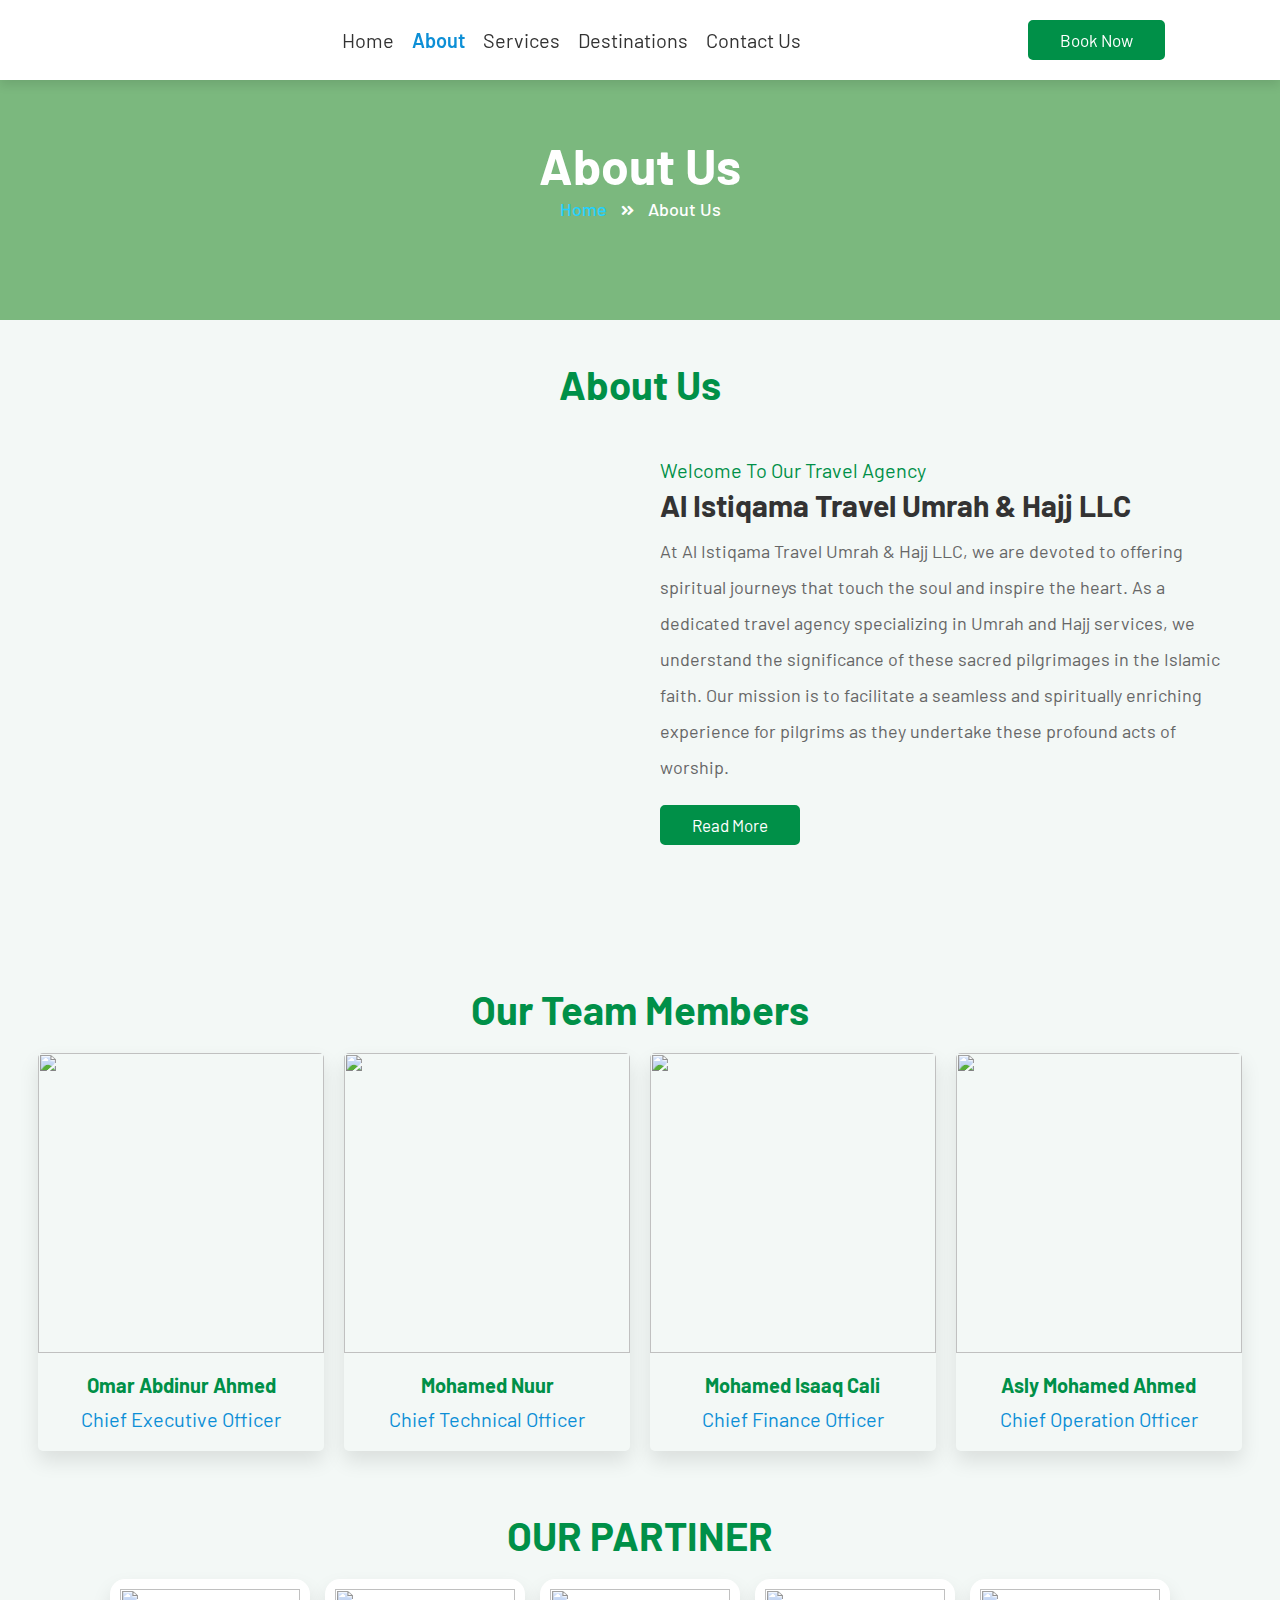
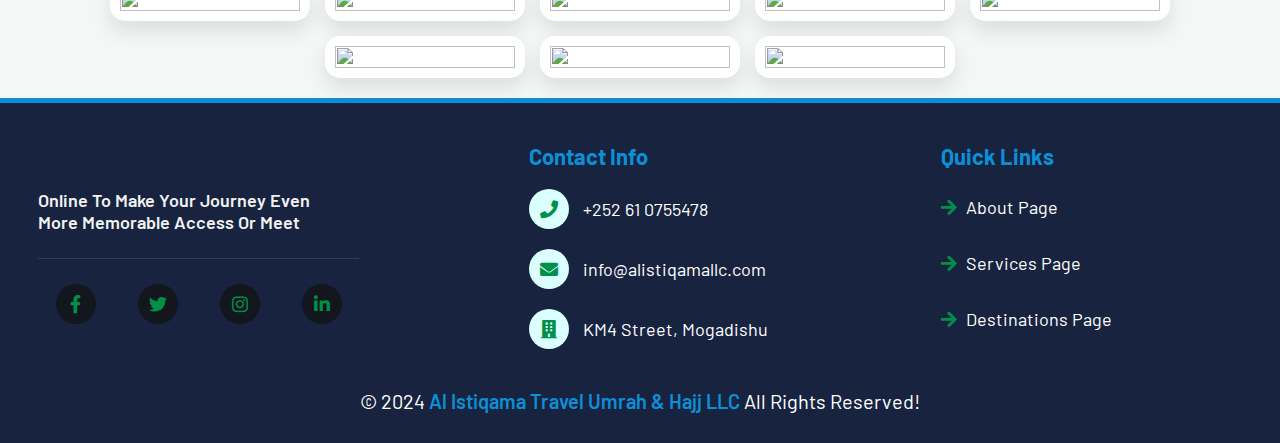
==== about.html @ 095cbe44 "Add files via upload" ====
<!DOCTYPE html>
<html lang="en">
<head>
    <meta charset="UTF-8">
    <meta name="viewport" content="width=device-width, initial-scale=1.0">
    <title>Al Istiqama Travel Umrah & Hajj LLC</title>
    <link rel="shortcut icon" type="image/x-icon" href="images/favicon.png">
    <!-- font awesome cdn link  -->
    <link rel="stylesheet" href="https://cdnjs.cloudflare.com/ajax/libs/font-awesome/5.15.3/css/all.min.css">
    <!-- custom css file link -->
    <link rel="stylesheet" href="style.css">
</head>
<body>
    
    <!-- header section starts -->

    <header class="header">

        <div id="menu-btn" class="fas fa-bars"></div>

        <a href="index.html" class="logo">
            <img src="images/logo.png" alt="" style="width: 220px; margin: -17px;">
        </a>

        <nav class="navbar">
            <div id="close-navbar" class="fas fa-times"></div>
            <a href="index.html">Home</a>
            <a class="active" href="about.html">About</a>
            <a href="service.html">Services</a>
            <a href="destinations.html">Destinations</a>
            <a href="contact.html">Contact Us</a>
        </nav>

        <a href="contact.html" class="btn"> book now</a>

    </header>

    <!-- header section ends

    <!-- breadcrumb section starts -->

    <section class="breadcrumb">
        <div class="breadcrumb-content">
            <h2 class="maintitle">About Us</h2>
            <p>
                <a href="index.html">Home</a>
                <i class="fa fa-angle-double-right "></i>
                <span> About Us </span>
            </p>
            </nav>
        </div>
    </section>

    <!-- breadcrumb section ends -->
    
    <!-- about section starts -->

    <section class="about" id="about">

        <h1 class="heading">about us</h1>

        <div class="container">

            <div class="image-container">
                <img src="images/about.jpg" alt="" class="image">
            </div>

            <div class="content">
                <span>Welcome To Our Travel Agency</span>
                <h3>Al Istiqama Travel Umrah & Hajj LLC</h3>
                <p style="text-transform: none;">At Al Istiqama Travel Umrah & Hajj LLC, we are devoted to offering spiritual journeys that touch the soul and inspire the heart. 
                    As a dedicated travel agency specializing in Umrah and Hajj services, we understand the significance of these sacred pilgrimages in the Islamic faith. 
                    Our mission is to facilitate a seamless and spiritually enriching experience for pilgrims as they undertake these profound acts of worship. <br>
                </p>
                <a href="#" class="btn"> read more</a>    
            </div>

        </div>

    </section>

    <!-- about section ends -->
    
    <!-- team section starts -->

    <section class="team" id="team">

        <h1 class="heading">Our Team Members</h1>

        <div class="box-container">

            <div class="box">
                <div class="image">
                    <img src="images/unknown1.jpg" alt="">
                </div>
                <div class="content">
                    <h3>Omar Abdinur Ahmed</h3>
                    <div class="position">Chief Executive Officer</div>
                </div>
            </div>

            <div class="box">
                <div class="image">
                    <img src="images/unknown1.jpg" alt="">
                </div>
                <div class="content">
                    <h3>Mohamed Nuur</h3>
                    <div class="position">Chief Technical Officer</div>
                </div>
            </div>

            <div class="box">
                <div class="image">
                    <img src="images/unknown1.jpg" alt="">
                </div>
                <div class="content">
                    <h3>Mohamed Isaaq Cali</h3>
                    <div class="position">Chief Finance Officer</div>
                </div>
            </div>

            <div class="box">
                <div class="image">
                    <img src="images/unknown2.png" alt="">
                </div>
                <div class="content">
                    <h3>Asly Mohamed Ahmed</h3>
                    <div class="position">Chief Operation Officer</div>
                       
                </div>
            </div>

        </div>

    </section>

    <!-- team section ends -->

<!-- partnership  section starts -->

<section class="partners" id="partners">

    <h1 class="heading">OUR PARTINER</h1>

    <div class="box-container">

        <div class="box">
            <img src="images/turkish.png" alt="">
        </div>

        <div class="box">
            <img src="images/qatar.png" alt="">
        </div>

        <div class="box">
            <img src="images/flydubai.png" alt="">
        </div>

        <div class="box">
            <img src="images/ethiopian.png" alt="">
        </div>

        <div class="box">
            <img src="images/kenya.png" alt="">
        </div>

        <div class="box">
            <img src="images/daallo.png" alt="">
        </div>

        <div class="box">
            <img src="images/african.png" alt="">
        </div>

        <div class="box">
            <img src="images/jubba.png" alt="">
        </div>

    </div>

</section>

<!-- partnership section ends -->




    <!-- footer section starts -->

    <section class="footer">

        <div class="box-container">

            <div class="box footer-top">
                <a href="index.html"><img src="images/logo_white.png" alt="" style="max-width: 80%;"></a>
                <p>Online to make your journey even <br>more memorable access or meet</p>
                <ul class="footer-social">
                    <li><a href="#"><i class="fab fa-facebook-f"></i></a></li>
                    <li><a href="#"><i class="fab fa-twitter"></i></a></li>
                    <li><a href="#"><i class="fab fa-instagram"></i></a></li>
                    <li><a href="#"><i class="fab fa-linkedin-in"></i></a></li>
                </ul>
            </div>

            <div class="box">
                <h3>contact info</h3>
                <a href="tel:+252610755478"> <span><i class="fas fa-phone"></i></span> +252 61 0755478</a>
                <a href="mailto:info@alistiqamallc.com" style="text-transform: lowercase;"> <span><i class="fas fa-envelope"></i></span> info@alistiqamallc.com</a>
                <a href="#"> <span><i class="fas fa-building"></i></span> KM4 Street, Mogadishu</b> </a>
            </div>

            <div class="box">
                <h3>quick links</h3>
                <a href="about.html"><i class="fas fa-arrow-right"></i> About Page</a>
                <a href="service.html"><i class="fas fa-arrow-right"></i> Services Page </a>
                <a href="destinations.html"><i class="fas fa-arrow-right"></i> Destinations Page</a>
            </div>

        </div>

        <div class="credit">&copy; 2024 <span>Al Istiqama Travel Umrah & Hajj LLC</span> All rights reserved!</div>

    </section>

    <!-- footer section ends -->

    <a class="scroll-top scroll-to-target open" href="#top" style="display: none;">
        <i class="fas fa-angle-double-up"></i>
    </a>

    
</body>
</html>
---- style.css ----
@import url('https://fonts.googleapis.com/css2?family=Barlow:wght@200;300;400;600;700;800&display=swap');

*{
    font-family: 'Barlow', sans-serif;
    margin: 0; padding: 0;
    box-sizing: border-box;
    outline: none; border: none;
    text-decoration: none;
    text-transform: capitalize;
    transition: all .2s linear;
}

html{
    font-size: 62.5%;
    overflow-x: hidden;
    scroll-behavior: smooth;
    scroll-padding-top: 4rem;
}

section{
    padding: 2rem 3%;
}

.heading{
    text-align: center;
    font-size: 4rem;
    margin: 2rem 0;
    color: #009048;
}

.btn{
    display: inline-block;
    margin-top: 1rem;
    background: #009048;
    color: #fff;
    padding: .8rem 3rem;
    border: .2rem solid #009048;
    cursor: pointer;
    font-size: 1.7rem;
    border-radius: 0.5rem;
}

.btn:hover{
    /* color: #009048;
    background: rgba(41, 165, 163, .2); */
    background: #0d8fd6;
    border: .2rem solid #0d8fd6;
}

/* header */

.header{
    position: fixed;
    top: 0; left: 0; right: 0;
    background: #fff;
    z-index: 1000;
    display: flex;
    align-items: center;
    justify-content: space-between;
    padding: 2rem 9%;
    box-shadow: 0 .5rem 1rem rgba(0,0,0,0.1);
}

.header .logo{
    font-size: 2.5rem;
    font-weight: bolder;
    color: #009048;
    text-transform: uppercase;
}

.header .logo img {
    width: 220px; 
    margin: -17px;
}

.header .navbar a{
    color: #333;
    font-size: 2rem;
    margin: 0 .8rem;
}

.header .navbar a:hover{
    color: #0d8fd6;
    font-weight: 600;
    border-bottom: solid #0d8fd6;
}
header .navbar .active {
    color: #0d8fd6;
    font-weight: 600;
}

.header .navbar #close-navbar{
    position: absolute;
    top: 1.5rem;
    left: 2rem;
    font-size: 4rem;
    cursor: pointer;
    color: #444;
    display: none;
}

.header .navbar #close-navbar:hover{
    transform: rotate(90deg);
}

.header .btn{
    margin-top: 0;
}

#menu-btn{
    color: #333;
    border: .1rem solid #333;
    font-size: 3rem;
    padding: .5rem 1.2rem;
    border-radius: .5rem;
    cursor: pointer;
    display: none;
}

/* end */

/* banner */

.banner{
    min-height: 100vh;
    display: flex;
    align-items: center;
    justify-content: center;
    z-index: 0;
    position: relative;
}

.banner .content{
    text-align: center;
}

.banner .content h3{
    font-size: 4.5rem;
    color: #fff;
    text-transform: uppercase;
    text-shadow: 0 .3rem .5rem rgba(0,0,0,0.2);
}

.banner .content p{
    font-size: 2.5rem;
    color: #fff;
    padding: 2.5rem 0;
}

.banner .banner-container img{
    position: absolute;
    top: 0; left: 0;
    z-index: -1;
    height: 100%;
    width: 100%;
    object-fit: cover;
}

.banner .banner-container::after {
    content: "";
    position: absolute;
    left: 0;
    top: 0;
    width: 100%;
    height: 100%;
    background: #003580;
    opacity: 0.6;
    z-index: -1;
}

/* end */

/* breadcrumb */
.breadcrumb {
	background-image: url(images/pattern_bg.jpg);
	background-size: cover;
	background-position: center;
	position: relative;
	z-index: 1;
	padding: 140px 0 100px;
    text-align: center;
}
.breadcrumb::before {
	content: "";
	position: absolute;
	left: 0;
	top: 0;
	width: 100%;
	height: 100%;
	background: #0d7d12c7;
	opacity: .7;
	z-index: -1;
}
.breadcrumb-content .maintitle {
	color: #fff;
	font-size: 50px;
	margin-bottom: 8px;
	line-height: 1;
}
.breadcrumb-content p i {
	margin-right: 1rem;
    margin-left: 1rem;
    font-size: 15px;
}
.breadcrumb-content p {
	font-size: 18px;
	font-weight: 500;
	color: #fff;
}
.breadcrumb-content p a {
	color: #24d0ff;
}

/* end */

/* about */

.about {
    background-color: #F3F8F6;
    background-image: url(images/bg-shape-10.png);
}

.about .container{
    display: flex;
    align-items: center;
    flex-wrap: wrap;
    gap: 4rem;
    margin-top: 5rem;
}

.about .container .image-container{
    flex: 1 1 42rem;
}

.about .container .image-container .image{
    border-radius: 1rem;
    width: 100%;
}

.about .container .image-container .controls{
    text-align: center;
    padding: 2rem 0;
}

.about .container .image-container .controls span{
    display: inline-block;
    height: 2rem; 
    width: 2rem;
    border-radius: 50%;
    background: #009048;
    cursor: pointer;
    margin: .7rem;
}

.about .container .image-container .controls span:hover{
    background: rgba(41, 165, 163, .2);
}

.about .container .content{
    flex: 1 1 42rem;
    margin-bottom: 8rem;
}

.about .container .content span{
    color: #009048;
    font-size: 2rem;
}

.about .container .content h3{
    color: #333;
    font-size: 3rem;
    margin-top: .5rem;
    font-weight: 700;
}

.about .container .content p{
    font-size: 1.8rem;
    padding: 1rem 0;
    color: #666;
    line-height: 2;
}

/* end */

/* team */

.team {
    background-color: #F3F8F6;
    background-image: url(images/bg-shape-01.png);
    background-position: top right;
    background-repeat: no-repeat;
}

.team .box-container{
    display: flex;
    flex-wrap: wrap;
    gap: 2rem;
}

.team .box-container .box{
    flex: 1 1 21rem;
    border-radius: .5rem;
    overflow: hidden;
    box-shadow: 0 1rem 2rem rgba(0,0,0,0.1);
}

.team .box-container .box .image{
    height: 30rem;
    overflow: hidden;
    width: 100%;
}

.team .box-container .box .image img{
    height: 100%;
    width: 100%;
    object-fit: cover;
}

.team .box-container .box:hover .image img{
    transform: scale(1.1);
}

.team .box-container .box .content{
    text-align: center;
    padding: 2rem;
}

.team .box-container .box .content h3{
    font-size: 2rem;
    color: #009048;
}

.team .box-container .box .content .position{
    font-size: 2rem;
    color: #0d8fd6;
    padding-top: 1rem;
}

/* end */

/* services */

.services {
    /* background-color: #F3F8F6; */
    background-image: url(images/bg-shape-07.png);
    background-position: top right;
    background-repeat: no-repeat;
}

.services .box-container{
    display: grid;
    grid-template-columns: repeat(auto-fit, minmax(31rem, 1fr));
    gap: 1.5rem;
}

.services .box-container .box{
    text-align: center;
    padding: 3rem 2rem;
    box-shadow: 0 .5rem 0rem rgba(0, 0, 0, 0.1);
    border-radius: 1rem;
}

.services .box-container .box:hover{
    box-shadow: 0 .5rem 1rem rgba(0,0,0,0.1);
    border-radius: 1rem;
}

.services .box-container .box img{
    height: 10rem;
}

.services .box-container .box h3{
    font-size: 2.2rem;
    padding: 1.5rem 0;
}

.services .box-container .box p{
    font-size: 1.7rem;
    line-height: 2;
}

/* end */

/* flight-schedule */

.flight-schedule {
    background-color: #F3F8F6;
    background-image: url(images/bg-shape-07.png);
    background-position: top right;
    background-repeat: no-repeat;
}

.flight-schedule .box-container{
    display: flex;
    flex-wrap: wrap;
    gap: 2rem;
}

/* end */

/* local-cities */

.local-cities {
    background-color: #F3F8F6;
    background-image: url(images/bg-shape-01.png);
    background-position: top right;
    background-repeat: no-repeat;
}

.local-cities .box-container{
    display: flex;
    flex-wrap: wrap;
    gap: 2rem;
}

.local-cities .box-container .box{
    flex: 1 1 31rem;
    border-radius: .5rem;
    overflow: hidden;
    box-shadow: 0 1rem 2rem rgba(0,0,0,0.1);
}

.local-cities .box-container .box .image{
    height: 20rem;
    overflow: hidden;
    width: 100%;
}

.local-cities .box-container .box .image img{
    height: 100%;
    width: 100%;
    object-fit: cover;
}

.local-cities .box-container .box:hover .image img{
    transform: scale(1.1);
}

.local-cities .box-container .box .content{
    text-align: center;
    padding: 2rem;
}

.local-cities .box-container .box .content h3{
    font-size: 2rem;
    color: #009048;
}

.local-cities .box-container .box .content .price{
    font-size: 2rem;
    color: #333;
    padding-top: 1rem;
}

.local-cities .box-container .box .content .price span{
    color: #009048;
    font-size: 1.5rem;
    text-decoration: line-through;
}

.local-cities .box-container .box .content p{
    font-size: 1.7rem;
    color: #666;
    padding: 1rem 0;
}

/* end */

/* world-cities */

.world-cities {
    background-color: #F3F8F6;
    background-image: url(images/bg-shape-01.png);
    background-position: top right;
    background-repeat: no-repeat;
}

.world-cities .box-container{
    display: flex;
    flex-wrap: wrap;
    gap: .5rem;
}

.world-cities .box-container .box{
    flex: 1 1 26rem;
    height: 26rem;
    overflow: hidden;
    box-shadow: 0 1rem 2rem rgba(0,0,0,0.1);
    border: .5rem solid #fff;
    border-radius: 1.5rem;
    position: relative;
}

.world-cities .box-container .box .banner-img {
    position: absolute;
    left: 0;
    top: 0;
    width: 100%;
    height: 100%;
    -webkit-transition: all 10s;
    transition: all 10s;
}

.world-cities .box-container .box .banner-img img{
    height: 100%;
    width: 100%;
    object-fit: cover;
    position: absolute;
    transform: scale(1);
    transition: 1s linear;
}

.world-cities .box-container .box .banner-img:after {
    content: '';
    position: absolute;
    background-image: -webkit-gradient(linear, left top, left bottom, color-stop(30%, transparent), to(rgba(0, 0, 0, 0.9)));
    background-image: linear-gradient(to bottom, transparent 30%, rgba(0, 0, 0, 0.9) 100%);
    width: 100%;
    height: 100%;
    top: 0;
    left: 0;
    z-index: 1;
}

.world-cities .box-container .box:hover .banner-img img{
    transform: scale(1.1);
}

.title {
    position: absolute;
    bottom: 0;
    left: 0;
    z-index: 11;
    width: 100%;
    padding: 15px 30px 25px 30px;
}

.title-subtitle {
    font-size: 20px;
    color: #009048;
}

.title-main {
    font-size: 26px;
    color: #fff;
    margin: 0;
    line-height: 1.2;
    font-family: "system-ui";
}

/* end */

/* book */

.book .row{
    display: flex;
    flex-wrap: wrap;
    gap: 3rem;
    align-items: center;
}

.book .row form{
    flex: 1 1 40rem;
    padding: 2rem;
    box-shadow: 0 .5rem 1rem rgba(0,0,0,0.1);
    border-radius: .5rem;
}

.book .row form h2{
    font-size: 2.2rem;
    padding: 1.5rem 0;
    color: #009048;
    text-align: center;
}

.book .row form .inputBox{
    padding: .5rem 0;
}

.book .row form .inputBox input{
    width: 100%;
    padding: 1rem;
    border: .1rem solid rgb(41 165 163);
    font-size: 1.7rem;
    color: #666;
    text-transform: none;
    border-radius: .5rem;
}

.book .row form .inputBox textarea{
    width: 100%;
    padding: 1rem;
    border: .1rem solid rgb(41 165 163);
    font-size: 1.7rem;
    color: #666;
    text-transform: none;
    border-radius: .5rem;
}

.book .row form .inputBox h3{
    font-size: 2rem;
    padding: 1rem 0;
    color: #333;
}

/* end */

/* partners */

.partners {
    background-color: #F3F8F6;
    background-image: url(images/bg-shape-07.png);
    background-position: top right;
    background-repeat: no-repeat;
}

.partners .box-container{
    display: flex;
    flex-wrap: wrap;
    gap: 1.5rem;
    justify-content: center;
}

.partners .box-container .box{
    flex: 1 1 20rem;
    overflow: hidden;
    box-shadow: 0 1rem 2rem rgba(0,0,0,0.1);
    border-radius: 1.5rem;
    background: #fff;
    padding: 1rem;
    max-width: 200px;
}

.partners .box-container .box img{
    object-fit: contain;
    width: 100%;
    height: 100%;
    
}

/* end */

/* contact */

.contact{
    background: rgba(41, 165, 163, .1);
}

.contact .content{
    text-align: center;
    max-width: 60rem;
    margin: 1rem auto;
}

.contact .content h3{
    font-size: 3rem;
    margin-bottom: 1rem;
    color: #009048;
}

.contact .content p{
    font-size: 1.7rem;
    padding: 1rem 0;
    color: #666;
    line-height: 2;
}

.contact .content p a {
    color: #009048;
}

.contact .content p a:hover{
    text-decoration: underline;
}

.contact .content form{
    display: flex;
    border: .1rem solid #009048;
    border-radius: .5rem;
    padding: .5rem;
    margin: 1rem 0;
}

.contact .content form .email{
    width: 100%;
    padding: 1rem 1.4rem;
    font-size: 1.7rem;
    text-transform: none;
}

.contact .content form .btn{
    margin-top: 0;
}

/* end */

/* footer */

.footer {
    background-image: url(images/footer_bg.jpg);
    background-size: cover;
    background-position: center;
    background-color: hsl(222, 46%, 17%);
    background-repeat: no-repeat;
    border-top: 5px solid #0d8fd6;
}
.footer-top {
    padding-left: 0rem !important;
}
.footer-top p {
	color: #f2f2f2;
	font-size: 18px;
	font-weight: 600;
	margin-bottom: 25px;
}
.footer-top .footer-social {
	display: flex;
	align-items: center;
	border-top: 1px solid #333d4c;
	padding-top: 25px;
    margin-right: 60px;
    justify-content: space-around;
}
.footer-top .footer-social li {
	margin-right: 8px;
    list-style: none;
}
.footer-top .footer-social li:last-child {
	margin-right: 0;
}
.footer-top .footer-social li a {
	width: 40px;
	height: 40px;
	display: flex !important;
	align-items: center;
	justify-content: center;
	border-radius: 50%;
	background: #13171d;
	color: #f2f2f2;
	font-size: 14px;
}
.footer-top .footer-social li a:hover {
    background: #dbffff;
}
.footer-top .footer-social li a i {
    padding-right: 0 !important;
}

.footer .box-container{
    display: grid;
    grid-template-columns: repeat(auto-fit, minmax(25rem, 1fr));
    gap: 3rem;
}

.footer .box-container .box{
    padding: 1rem 0;
    padding-left: 8rem;
}

.footer .box-container .box h3{
    font-size: 2.2rem;
    color: #0d8fd6;
    padding: 1rem 0;
}

.footer .box-container .box a{
    font-size: 1.8rem;
    color: #fff;
    padding: 1rem 0;
    line-height: 2;
    cursor: pointer;
    display: block;
}

.footer .box-container .box a span{
    width: 40px;
    height: 40px;
    display: inline-flex;
    align-items: center;
    justify-content: center;
    border-radius: 50%;
    background: #dbffff;
    margin-right: 1rem !important;
}

.footer .box-container .box a span i{
    padding-right: 0;
}

.footer .box-container .box a:hover{
    color: #009048;
}

.footer .box-container .box a i{
    padding-right: .5rem;
    color: #009048;
}

.footer .credit{
    font-size: 2rem;
    text-align: center;
    padding: 1rem;
    padding-top: 2rem;
    color: #fff;
}

.footer .credit span{
    color: #0d8fd6;
    font-weight: 600;
}

/* end */

/* scrollUp */
.scroll-top {
	width: 50px;
	height: 50px;
	line-height: 50px;
	position: fixed;
	bottom: 105%;
	right: 50px;
	font-size: 16px;
	border-radius: 6px;
	z-index: 99;
	color: #fff;
	text-align: center;
	cursor: pointer;
	background: #3bbaff;
	transition: 1s ease;
	border: none;
}
.scroll-top.open {
	bottom: 30px;
}
.scroll-top::after {
	position: absolute;
	z-index: -1;
	content: '';
	top: 100%;
	left: 5%;
	height: 10px;
	width: 100%;
	opacity: 1;
	background: radial-gradient(ellipse at center, rgba(0, 0, 0, 0.25) 0%, rgba(0, 0, 0, 0) 80%);
}
.scroll-top:hover {
	background: #0d8fd6;
}

/* media query */

@media(max-width:991px){
    html{
        font-size: 55%;
    }
    .header{
        padding: 2rem;
    }
    section{
        padding: 2rem;
    }
    .book .row .container .slide-container{
        max-width: 100rem;
        justify-content: center;
    }
}

@media(max-width:768px){
    #menu-btn{
        display: inline-block;
    }
    .header .navbar{
        position: fixed;
        top: 0; left: -105%;
        width: 30rem;
        background: #fff;
        height: 100%;
        display: flex;
        flex-flow: column;
        justify-content: center;
        z-index: 1200;
    }
    .header .navbar.active{
        left: 0;
        box-shadow: 0 0 0 100vw rgba(0,0,0,0.8);
    }
    .header .navbar #close-navbar{
        display: block;
    }
    .header .navbar a{
        display: block;
        margin: 1rem 0;
        text-align: center;
        font-size: 3rem;
    }
}

@media(max-width:450px){
    html{
        font-size: 50%;
    }
}
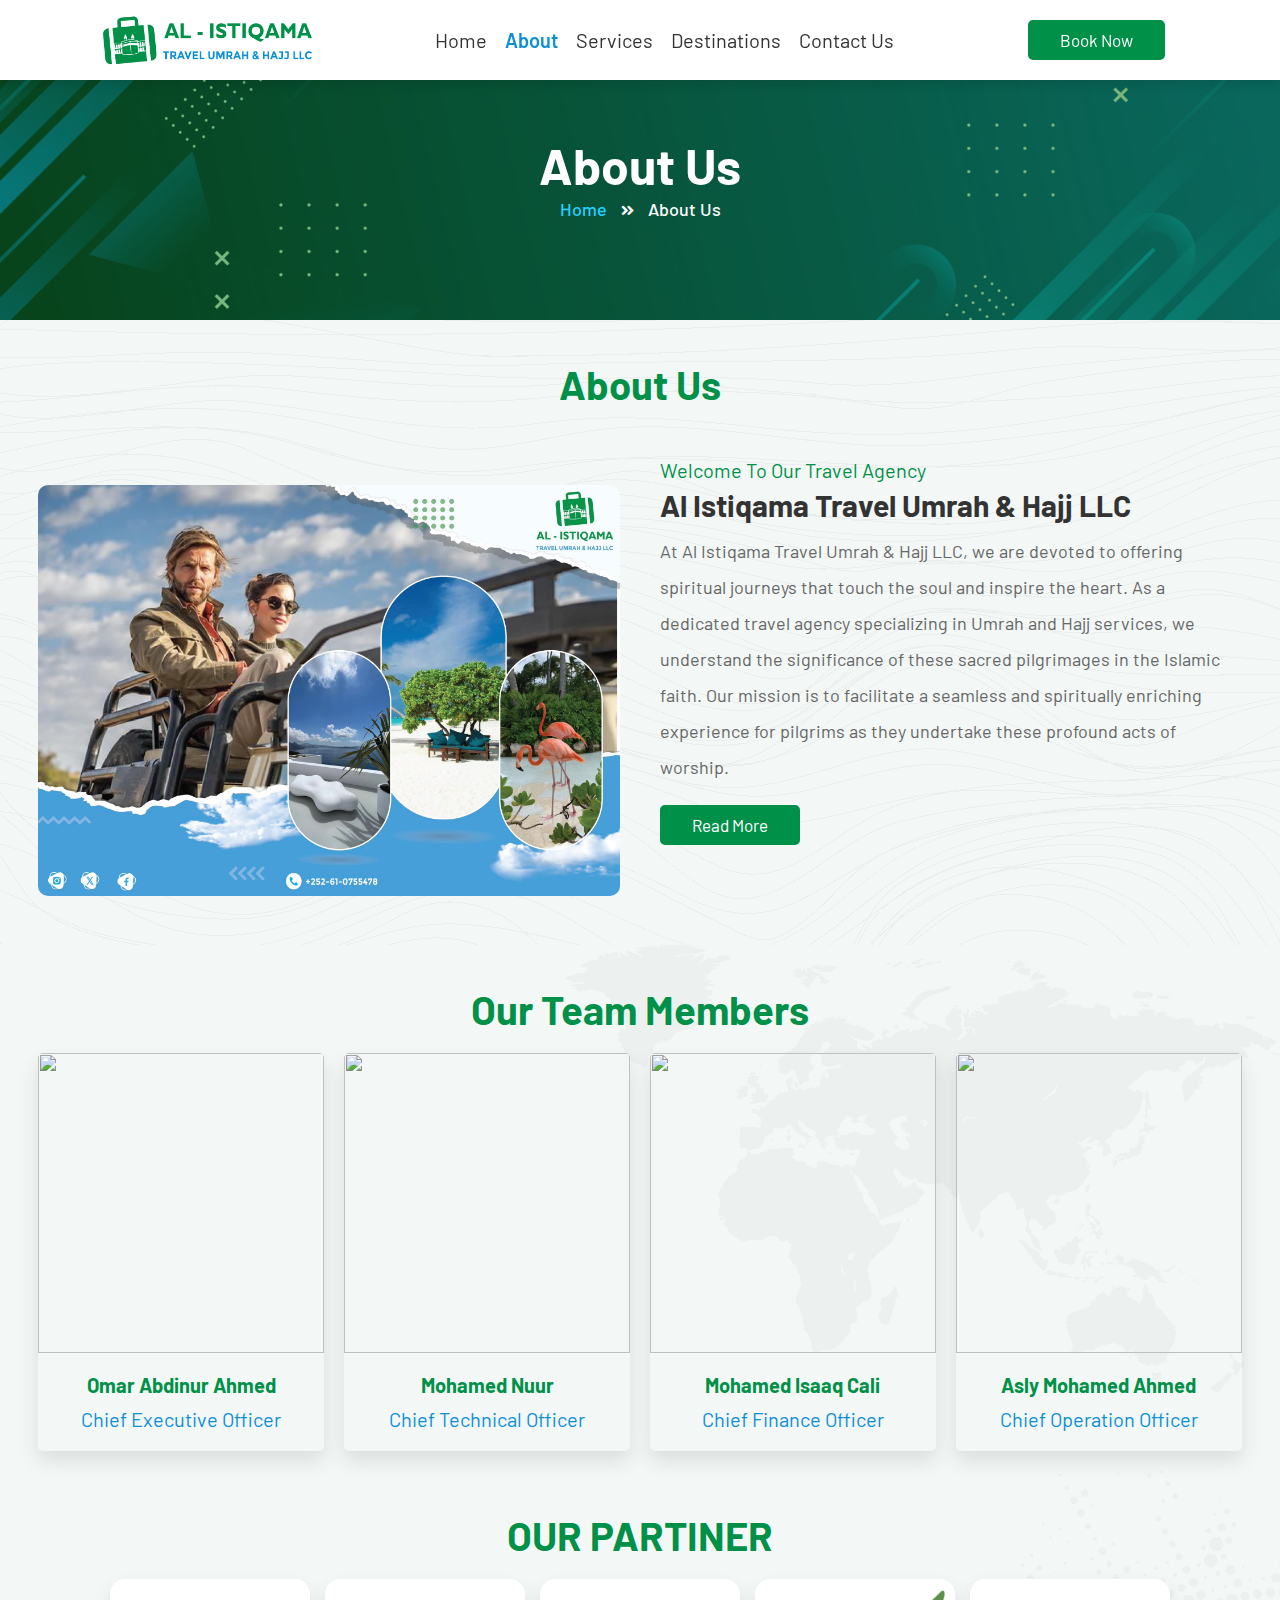
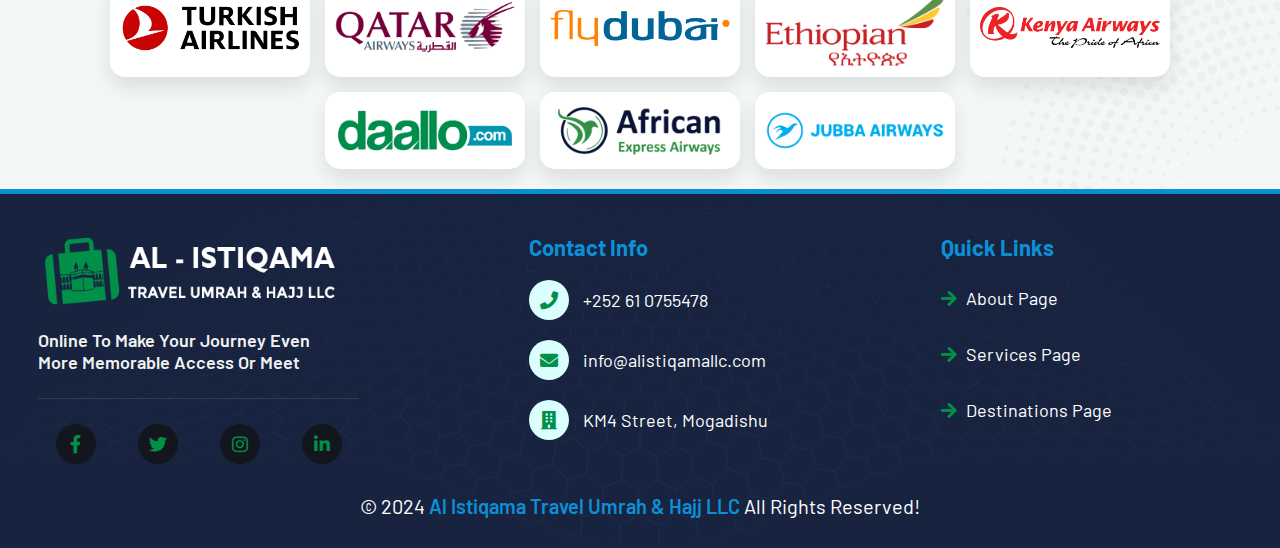
==== commit ae04f112: "Update about.html" ====
--- a/about.html
+++ b/about.html
@@ -228,6 +228,7 @@
         <i class="fas fa-angle-double-up"></i>
     </a>
 
-    
+    <!-- custom js file link -->
+    <script src="script.js"></script>
 </body>
-</html>+</html>
--- a/style.css
+++ b/style.css
@@ -899,4 +899,11 @@
     html{
         font-size: 50%;
     }
-}+	.header .logo img {
+		width: 25rem;
+		margin: 0;
+	}
+	.header .btn {
+		padding: 0.8rem 1.5rem;
+	}
+}
